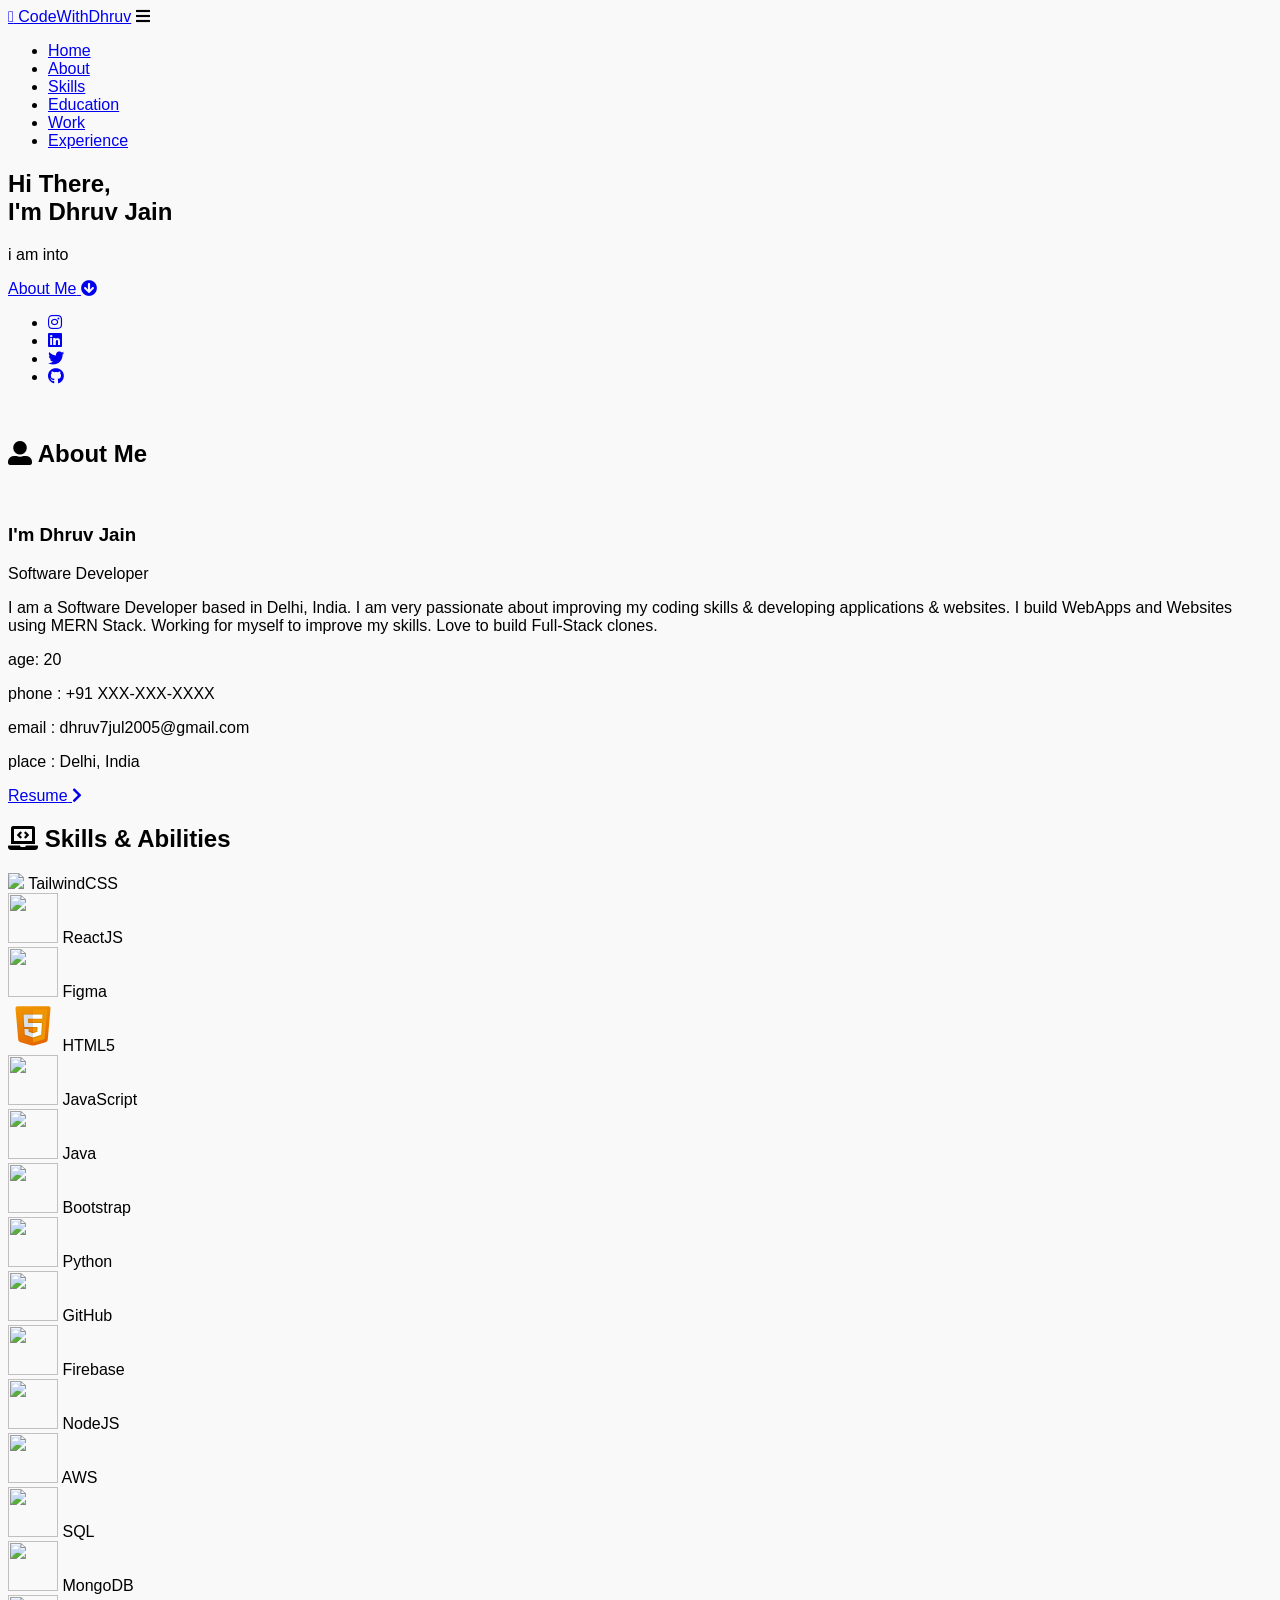
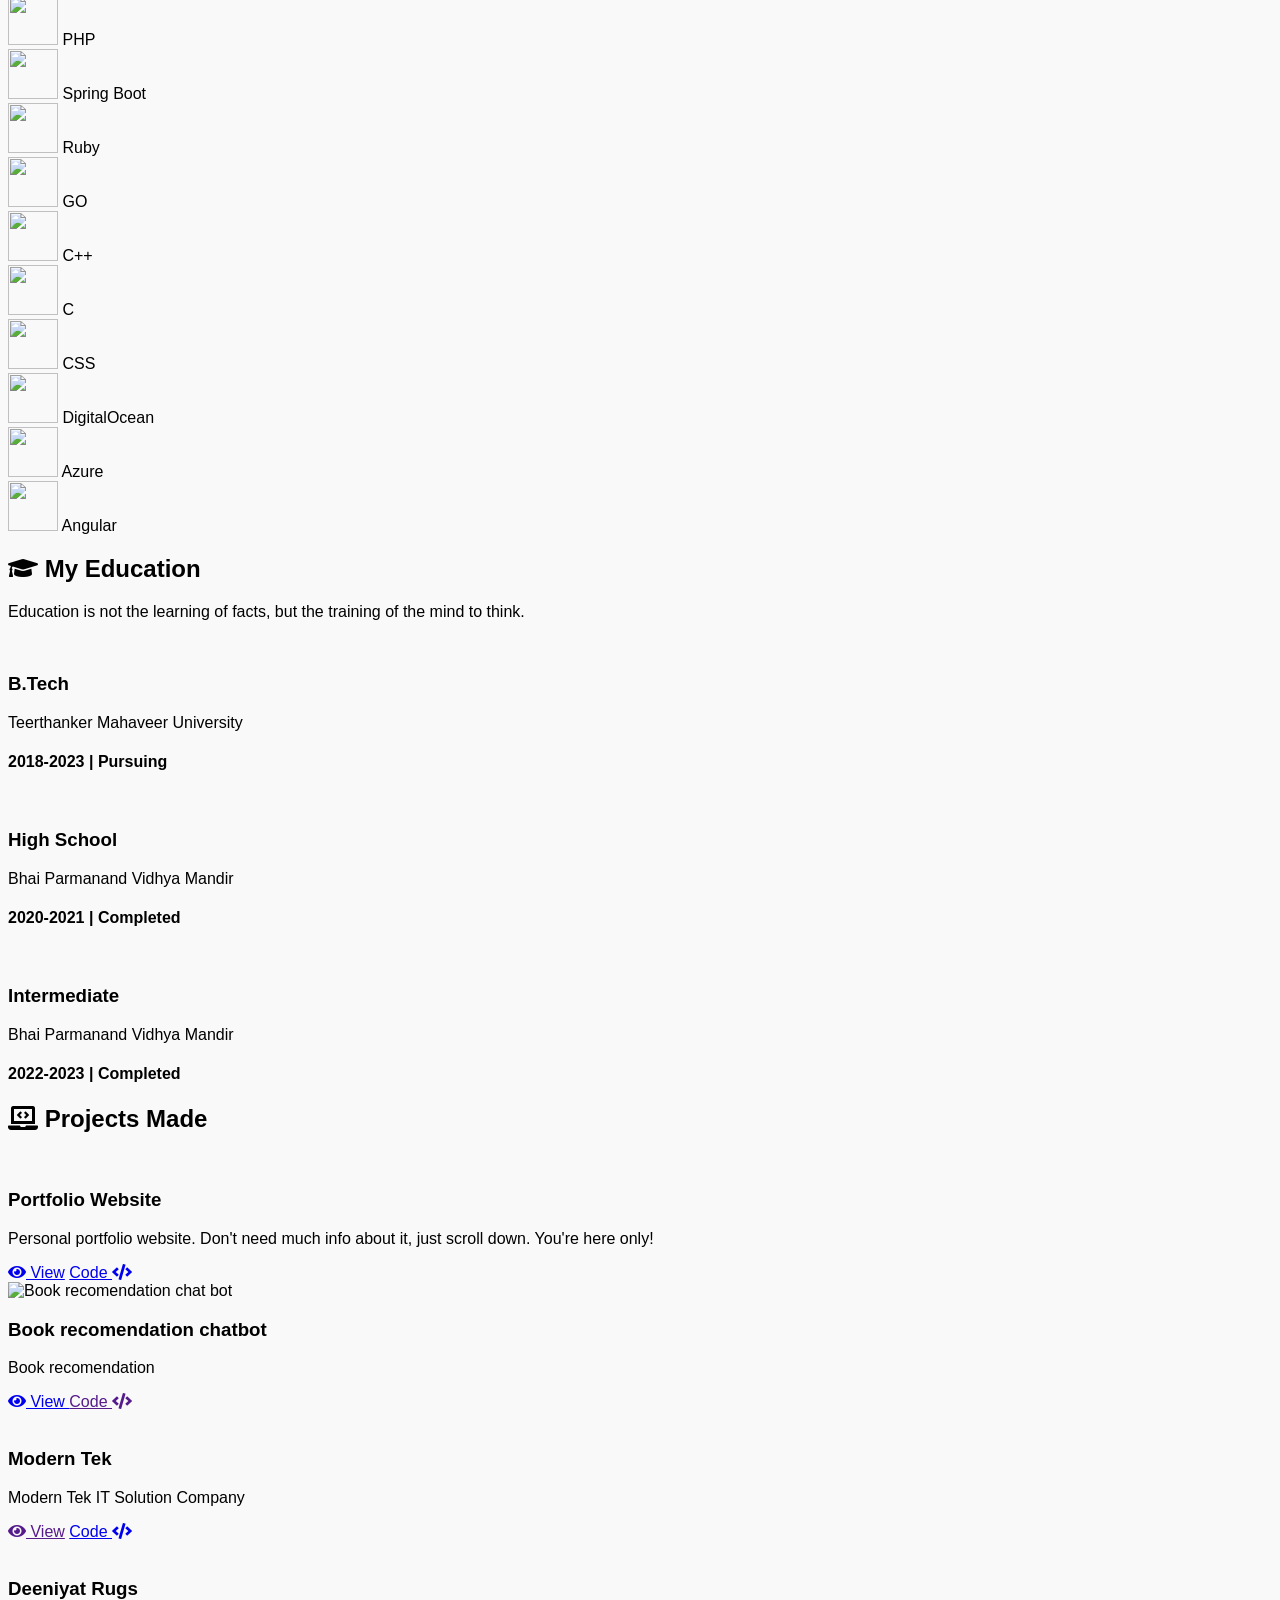
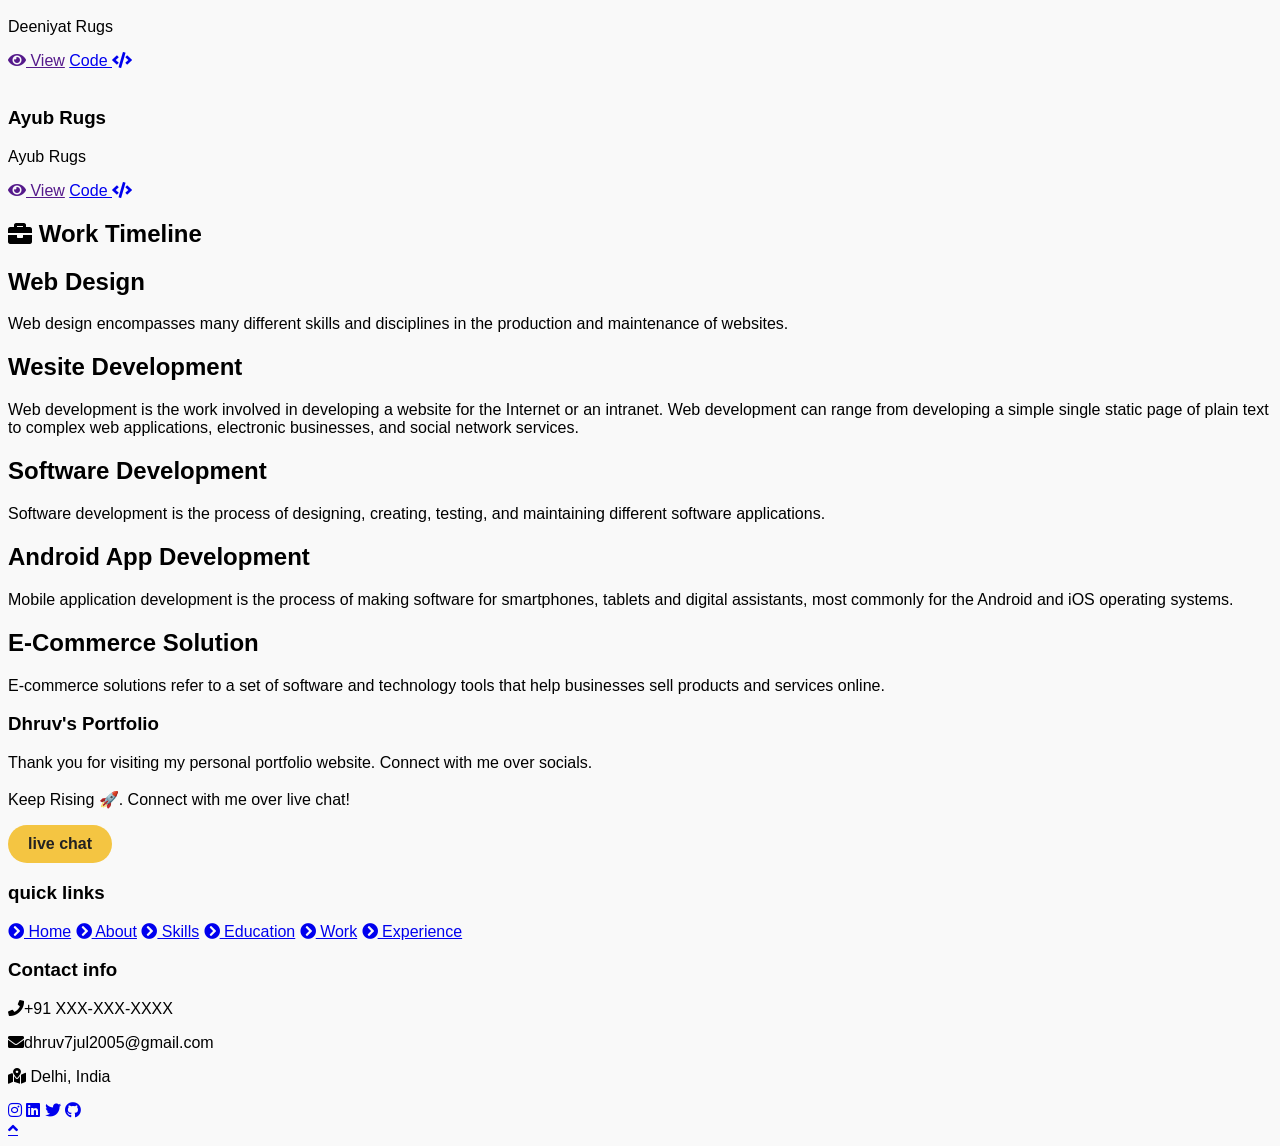
==== index.html @ b10a8827 "Add files via upload" ====
<!DOCTYPE html>
<html lang="en">
<head>
    <meta charset="UTF-8">
    <meta http-equiv="X-UA-Compatible" content="IE=edge">
    <meta name="viewport" content="width=device-width, initial-scale=1.0">
    <meta name="keywords" content="Pragati sable, portfolio, Pragati, full stack dev, personal portfolio lifecodes, portfolio design, portfolio website, personal portfolio" />
    <meta name="description" content="Welcome to Pragati's Portfolio. Full-Stack Web Developer and Android App Developer" />
    <!-- Custom CSS -->
    <link rel="stylesheet" href="./assets/css/style.css">
    <!-- Font Awesome -->
    <link rel="stylesheet" href="https://cdnjs.cloudflare.com/ajax/libs/font-awesome/5.15.3/css/all.min.css" integrity="sha512-iBBXm8fW90+nuLcSKlbmrPcLa0OT92xO1BIsZ+ywDWZCvqsWgccV3gFoRBv0z+8dLJgyAHIhR35VZc2oM/gI1w==" crossorigin="anonymous" referrerpolicy="no-referrer" />
    <script src="https://kit.fontawesome.com/95a2002ecf.js" crossorigin="anonymous"></script>
    <!-- Favicon -->
    <link id='favicon' rel="shortcut icon" href="./assets/images/favicon.jpg" type="image/x-png">
    <title>Portfolio | CodeWithDhruv</title>
</head>
<body>
<header>
        <a href="/" class="logo"><i class="fa-solid fa-code"></i> CodeWithDhruv</a>

        <div id="menu" class="fas fa-bars"></div>
        <nav class="navbar">
            <ul>
            <li><a class="active" href="#home">Home</a></li>
            <li><a href="#about">About</a></li>
            <li><a href="#skills">Skills</a></li>
            <li><a href="#education">Education</a></li>
            <li><a href="#work">Work</a></li>
            <li><a href="#experience">Experience</a></li>
            </ul>
        </nav>
</header>
<!-- navbar ends -->


<!-- hero section starts -->
<section class="home" id="home">
    <div id="particles-js"></div>

    <div class="content">
    <h2>Hi There,<br/> I'm Dhruv Jain <span></span></h2>
    <p>i am into <span class="typing-text"></span></p>
    <a href="#about" class="btn"><span>About Me</span>
      <i class="fas fa-arrow-circle-down"></i>
    </a>
    <div class="socials">
        <ul class="social-icons">
          <li><a class="instagram" aria-label="Instagram" href="https://www.instagram.com/dhruv07_05/"><i class="fab fa-instagram" target="_blank"></i></a></li>
          <li><a class="linkedin" aria-label="LinkedIn" href="https://www.linkedin.com/in/dhruv-jain-2a76392b9/" target="_blank"><i class="fab fa-linkedin"></i></a></li> 
          <li><a class="twitter" aria-label="twitter" href="https://x.com/dhruvjain1807" target="_blank"><i class="fab fa-twitter"></i></a></li> 
          <li><a class="github" aria-label="GitHub" href="https://github.com/dhruvjain0705" target="_blank"><i class="fab fa-github"></i></a></li>
        </ul>
      </div>
    </div>
<div class="image">
    <img draggable="false" class="tilt" src="assets/css/images/personal.jpg" alt="" height="">
</div>
</section>
<!-- hero section ends -->


<!-- about section starts -->
<section class="about" id="about">
    <h2 class="heading"><i class="fas fa-user-alt"></i> About <span>Me</span></h2>
    
    <div class="row">

    <div class="image">
        <img draggable="false" class="tilt" src="assets/css/images/profile1.png" alt="">
    </div>
    <div class="content">
        <h3>I'm Dhruv Jain</h3>
        <span class="tag">Software Developer</span>
        
        <p>I am a Software Developer based in Delhi, India. 
          I am very passionate about improving my coding skills & developing applications & websites.
          I build WebApps and Websites using MERN Stack.
          Working for myself to improve my skills.
          Love to build Full-Stack clones. </p>
        
        <div class="box-container">
            <div class="box">
              <p><span> age: </span> 20</p>
              <p><span> phone : </span> +91 XXX-XXX-XXXX</p>
            </div>
            <div class="box">
              <p><span> email : </span> dhruv7jul2005@gmail.com</p>
              <p><span> place : </span> Delhi, India</p>
            </div>
        </div>
        
        <div class="resumebtn">
            <a href="#" target="_blank" class="btn"><span>Resume</span>
                <i class="fas fa-chevron-right"></i>
            </a>
        </div>

    </div>
    </div>
</section>
<!-- about section ends -->

<!-- skills section starts -->
<section class="skills" id="skills">

    <h2 class="heading"><i class="fas fa-laptop-code"></i> Skills & <span>Abilities</span></h2>

    <div class="container">
          <div class="row" id="skillsContainer">

            <div class="bar">
              <div class="info">
                <img src="/assets/css/images/skills/TailwindCSS.png"/>
                <span>TailwindCSS</span>
              </div>
            </div>
            <div class="bar">
              <div class="info">
                <img src="/assets/css/images/skills/icons8-react-100.png" height="50" width="50">
                <span>ReactJS</span>
              </div>
            </div>
            <div class="bar">
              <div class="info">
                <img src="/assets/css/images/skills/figma.png" height="50" width="50">
                <span>Figma</span>
              </div>
            </div>
            <div class="bar">
              <div class="info">
                <svg xmlns="http://www.w3.org/2000/svg" x="0px" y="0px"height="50" width="50" viewBox="0 0 48 48">
                  <linearGradient id="SNASnMitCxQrIYk4GDibta_v8RpPQUwv0N8_gr1" x1="18.208" x2="34.159" y1="2.413" y2="46.236" gradientUnits="userSpaceOnUse"><stop offset="0" stop-color="#f09701"></stop><stop offset="1" stop-color="#e36001"></stop></linearGradient><path fill="url(#SNASnMitCxQrIYk4GDibta_v8RpPQUwv0N8_gr1)" d="M7.192,7.176l2.627,29.77c0.109,1.237,0.97,2.28,2.164,2.621l10.643,3.041	c0.898,0.257,1.849,0.257,2.747,0l10.643-3.041c1.194-0.341,2.055-1.383,2.164-2.621l2.627-29.77C40.911,6.006,39.99,5,38.816,5	H9.184C8.01,5,7.089,6.006,7.192,7.176z"></path><path fill="#f09601" d="M24,8v31.9l9.876-2.822c0.797-0.228,1.371-0.924,1.443-1.749l2.286-26.242	C37.656,8.502,37.196,8,36.609,8H24z"></path><path fill="#fff" d="M24,25v-4h8.6l-0.7,11.5L24,35.1v-4.2l4.1-1.4l0.3-4.5L24,25z M32.9,17l0.3-4H24v4H32.9z"></path><path fill="#d6e0e9" d="M24,30.9v4.2l-7.9-2.6L15.7,27h4l0.2,2.5L24,30.9z M19.1,17H24v-4h-9.1l0.7,12H24v-4h-4.6L19.1,17z"></path><path d="M33.2,13l-0.3,4H24h-4.9l0.3,4H24h8.6l-0.7,11.5L24,35.1l-7.9-2.6L15.7,27h4l0.2,2.5l4.1,1.4l4.1-1.4l0.3-4.5H24h-8.4 l-0.7-12H24H33.2 M34.278,12H33.2H24h-9.1h-1.06l0.062,1.058l0.7,12L14.657,26h-0.032l0.078,1.073l0.4,5.5l0.049,0.668 l0.636,0.209l7.9,2.6L24,36.153l0.313-0.103l7.9-2.6l0.644-0.212l0.041-0.677l0.7-11.5L33.663,20H32.6H24h-3.672l-0.15-2H24h8.9 h0.928l0.069-0.925l0.3-4L34.278,12L34.278,12z M20.623,26H24h3.331l-0.185,2.769L24,29.843l-3.156-1.077l-0.148-1.846L20.623,26 L20.623,26z" opacity=".05"></path><path d="M33.2,13l-0.3,4H24h-4.9l0.3,4H24h8.6l-0.7,11.5L24,35.1l-7.9-2.6L15.7,27h4l0.2,2.5l4.1,1.4l4.1-1.4l0.3-4.5H24h-8.4 l-0.7-12H24H33.2 M33.739,12.5H33.2H24h-9.1h-0.53l0.031,0.529l0.7,12l0.027,0.471H15.6H24h3.866l-0.242,3.634L24,30.372 l-3.628-1.239l-0.174-2.173l-0.037-0.46H19.7h-4h-0.538l0.039,0.536l0.4,5.5l0.024,0.334l0.318,0.105l7.9,2.6L24,35.626 l0.156-0.051l7.9-2.6l0.322-0.106l0.021-0.339l0.7-11.5l0.032-0.53H32.6H24h-4.136l-0.225-3H24h8.9h0.464l0.035-0.463l0.3-4 L33.739,12.5L33.739,12.5z" opacity=".07"></path>
                  </svg>
                <span>HTML5</span>
              </div>
            </div>
            <div class="bar">
              <div class="info">
                <img src="/assets/css/images/skills/javascript.png" height="50" width="50">
                <span>JavaScript</span>
              </div>
            </div>
            <div class="bar">
              <div class="info">
                <img src="assets/css/images/skills/java.png" height="50" width="50">
                <span>Java</span>
              </div>
            </div>
            <div class="bar">
              <div class="info">
                <img src="/assets/css/images/skills/bootstrap.png" height="50" width="50">
                <span>Bootstrap</span>
              </div>
            </div>
            <div class="bar">
              <div class="info">
                <img src="/assets/css/images/skills/python.png" height="50" width="50">
                <span>Python</span>
              </div>
            </div>
            <div class="bar">
              <div class="info">
                <img src="/assets/css/images/skills/github.png" height="50" width="50">
                <span>GitHub</span>
              </div>
            </div>
            <div class="bar">
              <div class="info">
                <img src="/assets/css/images/skills/firebase.png" height="50" width="50">
                <span>Firebase</span>
              </div>
            </div>
            <div class="bar">
              <div class="info">
                <img src="/assets/css/images/skills/nodejs.png" height="50" width="50">
                <span>NodeJS</span>
              </div>
            </div>
            <div class="bar">
              <div class="info">
                <img src="/assets/css/images/skills/aws.png" height="50" width="50">
                <span>AWS</span>
              </div>
            </div>
            <div class="bar">
              <div class="info">
                <img src="/assets/css/images/skills/sql.png" height="50" width="50">
                <span>SQL</span>
              </div>
            </div>
            <div class="bar">
              <div class="info">
                <img src="/assets/css/images/skills/mongodb.png" height="50" width="50">
                <span>MongoDB</span>
              </div>
            </div>
            <div class="bar">
              <div class="info">
                <img src="/assets/css/images/skills/php.png" height="50" width="50">
                <span>PHP</span>
              </div>
            </div>
            <div class="bar">
              <div class="info">
                <img src="/assets/css/images/skills/spring-boot.png" height="50" width="50">
                <span>Spring Boot</span>
              </div>
            </div>
            <div class="bar">
              <div class="info">
                <img src="/assets/css/images/skills/ruby.png" height="50" width="50">
                <span>Ruby</span>
              </div>
            </div>
            <div class="bar">
              <div class="info">
                <img src="/assets/css/images/skills/go.png" height="50" width="50">
                <span>GO</span>
              </div>
            </div>
            <div class="bar">
              <div class="info">
                <img src="/assets/css/images/skills/C++.png" height="50" width="50">
                <span>C++</span>
              </div>
            </div>
            <div class="bar">
              <div class="info">
                <img src="/assets/css/images/skills/C.png" height="50" width="50">
                <span>C</span>
              </div>
            </div>
            <div class="bar">
              <div class="info">
                <img src="/assets/css/images/skills/css.png" height="50" width="50">
                <span>CSS</span>
              </div>
            </div>
            <div class="bar">
              <div class="info">
                <img src="/assets/css/images/skills/digitalocean.png" height="50" width="50">
                <span>DigitalOcean</span>
              </div>
            </div>
            <div class="bar">
              <div class="info">
                <img src="/assets/css/images/skills/azure.png" height="50" width="50">
                <span>Azure</span>
              </div>
            </div>
            <div class="bar">
              <div class="info">
                <img src="/assets/css/images/skills/angular.png" height="50" width="50">
                <span>Angular</span>
              </div>
            </div>

      </div>
</div>
</section>
<!-- skills section ends -->


<!-- education section starts -->
<section class="education" id="education">

  <h1 class="heading"><i class="fas fa-graduation-cap"></i> My <span>Education</span></h1>

    <p class="qoute">Education is not the learning of facts, but the training of the mind to think.</p>

    <div class="box-container">

    <div class="box">
        <div class="image">
        <img draggable="false" src="/assets/css/images/educat/knpg.jpg" alt="">
        </div>
        <div class="content">
        <h3>B.Tech</B></h3>
        <p>Teerthanker Mahaveer University </p>
        <h4>2018-2023 | Pursuing</h4>
        </div>
    </div>

    <div class="box">
      <div class="image">
      <img draggable="false" src="/assets/css/images/educat/masamad.jpg" alt="">
      </div>
      <div class="content">
      <h3>High School</h3>
      <p>Bhai Parmanand Vidhya Mandir</p>
      <h4>2020-2021 | Completed</h4>
      </div>
    </div>
    <div class="box">
      <div class="image">
      <img draggable="false" src="/assets/css/images/educat/national.jpg" alt="">
      </div>
      <div class="content">
      <h3>Intermediate</h3>
      <p>Bhai Parmanand Vidhya Mandir</p>
      <h4>2022-2023 | Completed</h4>
      </div>
    </div>

</div>
</section>
<!-- education section ends -->


<!-- work project section starts -->
<section class="work" id="work">

  <h2 class="heading"><i class="fas fa-laptop-code"></i> Projects <span>Made</span></h2>

  <div class="box-container">

    <div class="box tilt">
      <img draggable="false" src="/assets/css/images/projects/portfolio.png" alt="" />
      <div class="content">
        <div class="tag">
        <h3>Portfolio Website</h3>
        </div>
        <div class="desc">
          <p>Personal portfolio website. Don't need much info about it, just scroll down. You're here only!</p>
          <div class="btns">
            <a href="#" class="btn" target="_blank"><i class="fas fa-eye"></i> View</a>
            <a href="#" class="btn" target="_blank">Code <i class="fas fa-code"></i></a>
          </div>
        </div>
      </div>
    </div>
    <div class="box tilt">
  <img draggable="false" src="/assets/css/images/projects/book.png" alt="Book recomendation chat bot" />
  <div class="content">
    <div class="tag">
      <h3>Book recomendation chatbot</h3>
    </div>
    <div class="desc">
      <p>Book recomendation</p>
      <div class="btns">
        
        <a href="/bot.html" class="btn" target="_blank">
          <i class="fas fa-eye"></i> View
        </a>
        
        <a href="" class="btn" target="_blank">
          Code <i class="fas fa-code"></i>
        </a>
      </div>
    </div>
  </div>
</div>

    <div class="box tilt">
      <img draggable="false" src="/assets/css/images/projects/moderntek.png" alt="" />
      <div class="content">
        <div class="tag">
        <h3>Modern Tek</h3>
        </div>
        <div class="desc">
          <p>Modern Tek IT Solution Company</p>
          <div class="btns">
            <a href="" class="btn" target="_blank"><i class="fas fa-eye"></i> View</a>
            <a href="#" class="btn" target="_blank">Code <i class="fas fa-code"></i></a>
          </div>
        </div>
      </div>
    </div>
    <div class="box tilt">
      <img draggable="false" src="/assets/css/images/projects/deeniyat.png" alt="" />
      <div class="content">
        <div class="tag">
        <h3>Deeniyat Rugs</h3>
        </div>
        <div class="desc">
          <p>Deeniyat Rugs</p>
          <div class="btns">
            <a href="" class="btn" target="_blank"><i class="fas fa-eye"></i> View</a>
            <a href="#" class="btn" target="_blank">Code <i class="fas fa-code"></i></a>
          </div>
        </div>
      </div>
    </div>
    <div class="box tilt">
      <img draggable="false" src="/assets/css/images/projects/ayub.png" alt="" />
      <div class="content">
        <div class="tag">
        <h3>Ayub Rugs</h3>
        </div>
        <div class="desc">
          <p>Ayub Rugs</p>
          <div class="btns">
            <a href="" class="btn" target="_blank"><i class="fas fa-eye"></i> View</a>
            <a href="#" class="btn" target="_blank">Code <i class="fas fa-code"></i></a>
          </div>
        </div>
      </div>
    </div>

</div>

</section>
<!-- work project section ends -->


<!-- experience section starts -->
<section class="experience" id="experience">

  <h2 class="heading"><i class="fas fa-briefcase"></i> Work Timeline </h2>

  <div class="timeline">

    <div class="container left">
      <div class="content">
        <div class="tag">
          <h2>Web Design</h2>
        </div>
        <div class="desc">
            <p>Web design encompasses many different skills and disciplines in the production and maintenance of websites.</p>
        </div>
      </div>
    </div>
    <div class="container right">
      <div class="content">
        <div class="tag">
          <h2>Wesite Development</h2>
        </div>
        <div class="desc">
            <p>Web development is the work involved in developing a website for the Internet or an intranet. Web development can range from developing a simple single static page of plain text to complex web applications, electronic businesses, and social network services.</p>
        </div>
      </div>
    </div>

    <div class="container left">
      <div class="content">
        <div class="tag">
          <h2>Software Development</h2>
        </div>
        <div class="desc">
            <p>Software development is the process of designing, creating, testing, and maintaining different software applications.</p>
        </div>
      </div>
    </div>

    <div class="container right">
      <div class="content">
        <div class="tag">
          <h2>Android App Development</h2>
        </div>
        <div class="desc">
            <p>Mobile application development is the process of making software for smartphones, tablets and digital assistants, most commonly for the Android and iOS operating systems.</p>
        </div>
      </div>
    </div>

    <div class="container left">
      <div class="content">
        <div class="tag">
          <h2>E-Commerce Solution</h2>
        </div>
        <div class="desc">
            <p>E-commerce solutions refer to a set of software and technology tools that help businesses sell products and services online. </p>
        </div>
      </div>
    </div>

    
</div>

</section>
<!-- experience section ends -->

<!-- footer section starts -->
<section class="footer">

  <div class="box-container">

      <div class="box">
          <h3>Dhruv's Portfolio</h3>
          <p>Thank you for visiting my personal portfolio website. Connect with me over socials. <br/> <br/> Keep Rising 🚀. Connect with me over live chat!</p>
          <!DOCTYPE html>
<html lang="en">
<head>
  <meta charset="UTF-8">
  <meta name="viewport" content="width=device-width, initial-scale=1.0">
  <title>Index Page</title>
  <style>
    body {
      font-family: Arial, sans-serif;
      background: #f9f9f9;
    }

    /* Button Style */
    button {
      background-color: #f4c542;   /* yellow */
      color: #222;                /* dark text */
      font-size: 16px;            /* slightly smaller */
      padding: 10px 20px;         /* smaller padding */
      border: none;
      border-radius: 20px;        /* rounded corners */
      cursor: pointer;
      font-weight: bold;          /* bold text */
      transition: 0.3s;
    }

    button:hover {
      background-color: #e6b800;  /* darker yellow */
    }
  </style>
</head>
<body>
  
  <!-- Example Button -->
  <a href="email.html"><button>live chat</button></a>

</body>
</html>

      </div>


      <div class="box">
          <h3>quick links</h3>
          <a href="#home"><i class="fas fa-chevron-circle-right"></i> Home</a>
          <a href="#about"><i class="fas fa-chevron-circle-right"></i> About</a>
          <a href="#skills"><i class="fas fa-chevron-circle-right"></i> Skills</a>
          <a href="#education"><i class="fas fa-chevron-circle-right"></i> Education</a>
          <a href="#work"><i class="fas fa-chevron-circle-right"></i> Work</a>
          <a href="#experience"><i class="fas fa-chevron-circle-right"></i> Experience</a>
      </div>

      <div class="box">
          <h3>Contact info</h3>
          <p> <i class="fas fa-phone"></i>+91 XXX-XXX-XXXX</p>
          <p> <i class="fas fa-envelope"></i>dhruv7jul2005@gmail.com</p>
          <p> <i class="fas fa-map-marked-alt"></i> Delhi, India</p>
          <div class="share">
            
            <a class="instagram" aria-label="Instagram" href="https://www.instagram.com/dhruv07_05/"><i class="fab fa-instagram" target="_blank"></i></a>
            <a class="linkedin" aria-label="LinkedIn" href="https://www.linkedin.com/in/dhruv-jain-2a76392b9/" target="_blank"><i class="fab fa-linkedin"></i></a> 
            <a class="twitter" aria-label="twitter" href="https://x.com/dhruvjain1807" target="_blank"><i class="fab fa-twitter"></i></a>
            <a class="github" aria-label="GitHub" href="https://github.com/dhruvjain0705" target="_blank"><i class="fab fa-github"></i></a>
            
          </div>
      </div>
  </div>

  

</section>
<!-- footer section ends -->


<!-- scroll top btn -->
<a href="#home" aria-label="ScrollTop" class="fas fa-angle-up" id="scroll-top"></a>
<!-- scroll back to top -->


<!-- ==== ALL MAJOR JAVASCRIPT CDNS STARTS ==== -->
<!-- jquery cdn -->
<script src="https://cdnjs.cloudflare.com/ajax/libs/jquery/3.6.0/jquery.min.js" integrity="sha512-894YE6QWD5I59HgZOGReFYm4dnWc1Qt5NtvYSaNcOP+u1T9qYdvdihz0PPSiiqn/+/3e7Jo4EaG7TubfWGUrMQ==" crossorigin="anonymous" referrerpolicy="no-referrer"></script>

<!-- typed.js cdn -->
<script src="https://cdnjs.cloudflare.com/ajax/libs/typed.js/2.0.5/typed.min.js" integrity="sha512-1KbKusm/hAtkX5FScVR5G36wodIMnVd/aP04af06iyQTkD17szAMGNmxfNH+tEuFp3Og/P5G32L1qEC47CZbUQ==" crossorigin="anonymous" referrerpolicy="no-referrer"></script>

<!-- particle.js links -->
<script src="./assets/js/particles.min.js"></script>
<script src="./assets/js/app.js"></script>

<!-- vanilla tilt.js links -->
<script src="https://cdnjs.cloudflare.com/ajax/libs/vanilla-tilt/1.7.0/vanilla-tilt.min.js" integrity="sha512-SttpKhJqONuBVxbRcuH0wezjuX+BoFoli0yPsnrAADcHsQMW8rkR84ItFHGIkPvhnlRnE2FaifDOUw+EltbuHg==" crossorigin="anonymous" referrerpolicy="no-referrer"></script>

<!-- scroll reveal anim -->
<script src="https://unpkg.com/scrollreveal"></script>

<script
      type="text/javascript"
      src="https://cdn.jsdelivr.net/npm/emailjs-com@3/dist/email.min.js"
    ></script>

<!-- ==== ALL MAJOR JAVASCRIPT CDNS ENDS ==== -->

<script src="./assets/js/script.js"></script>

</body>
</html>
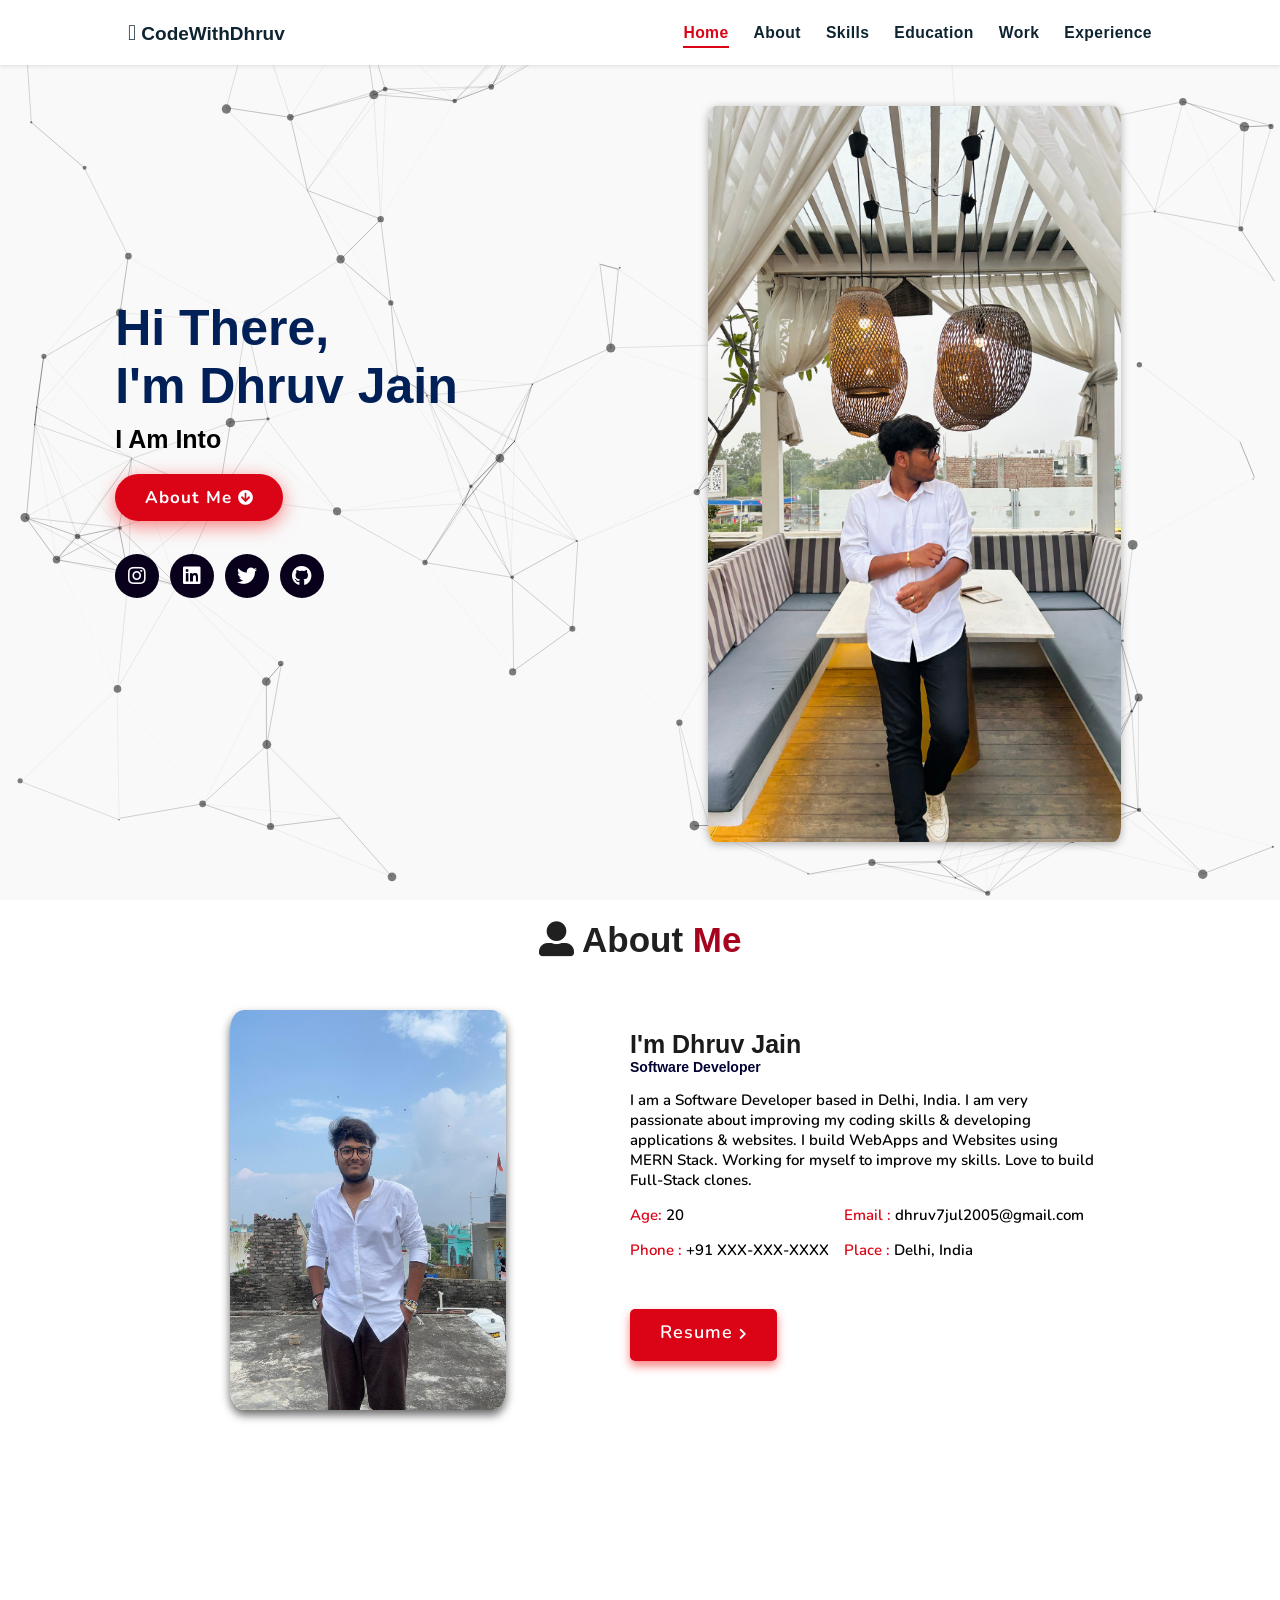
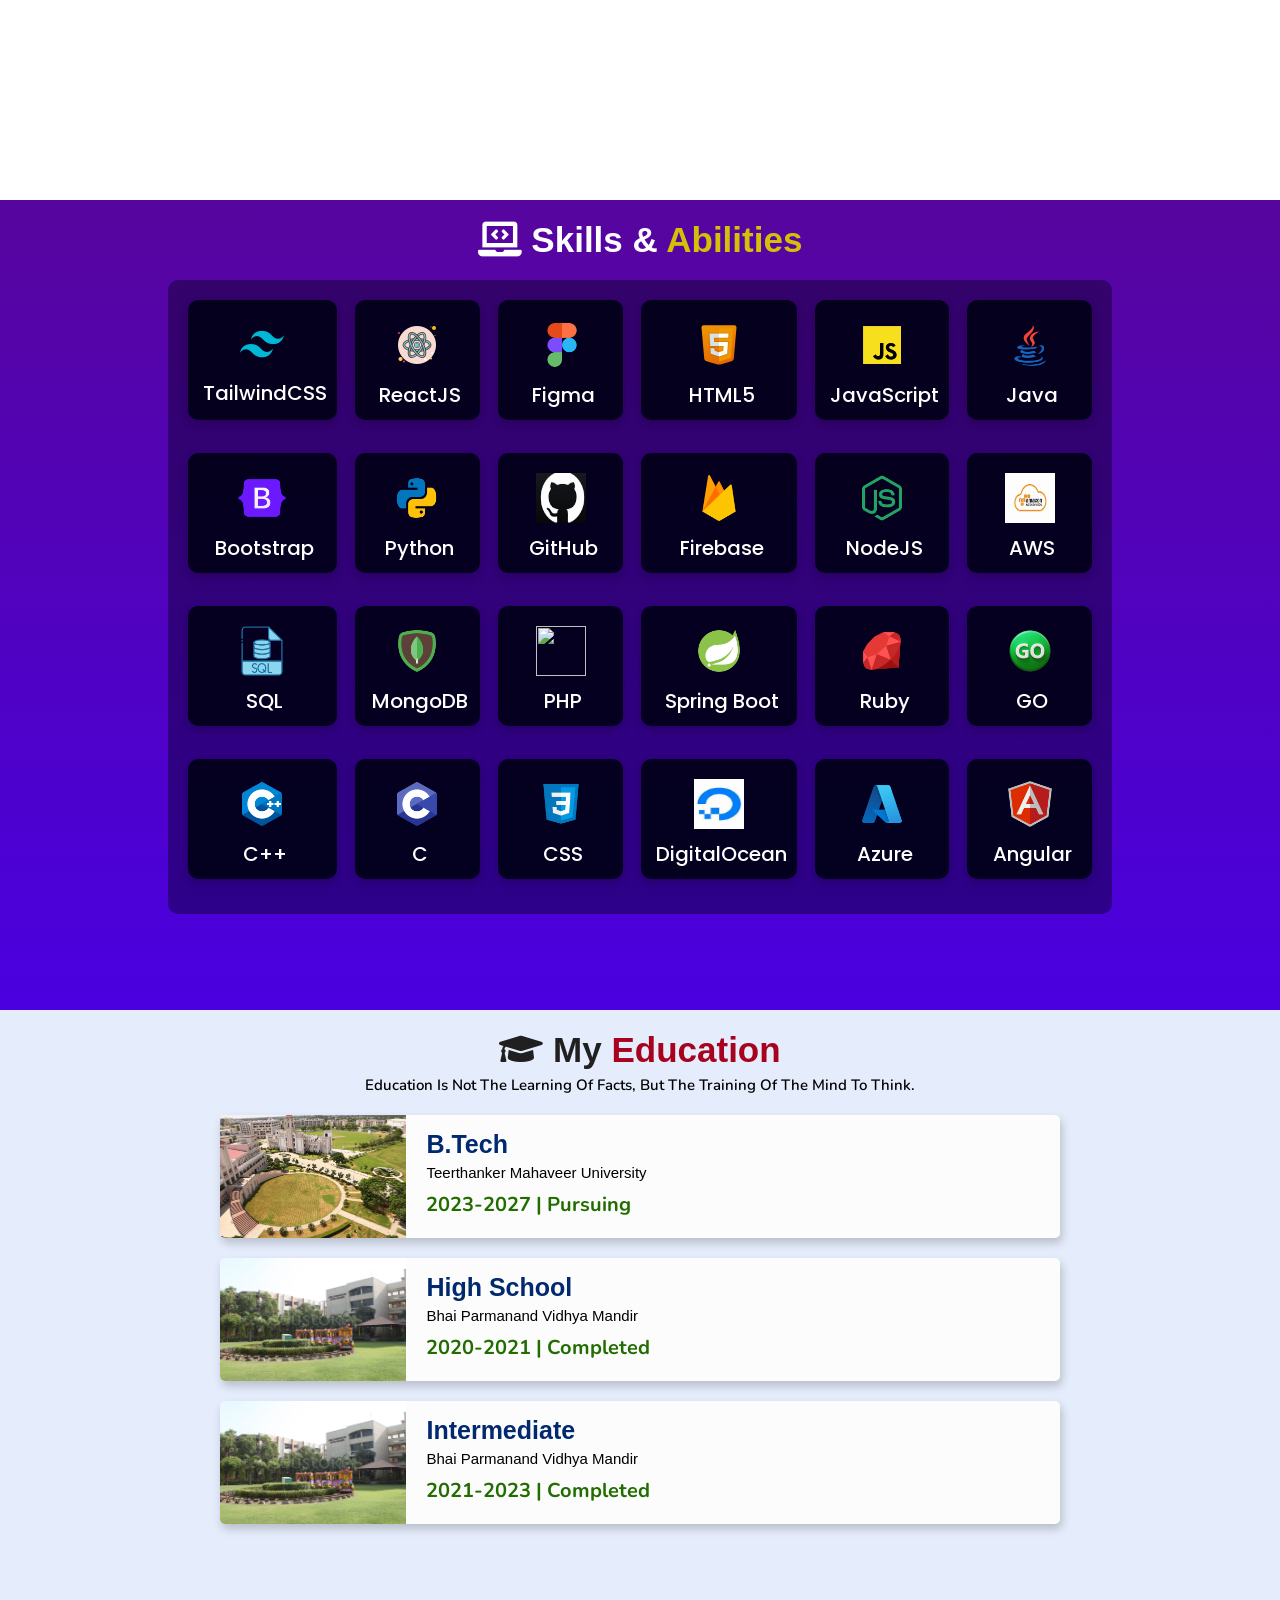
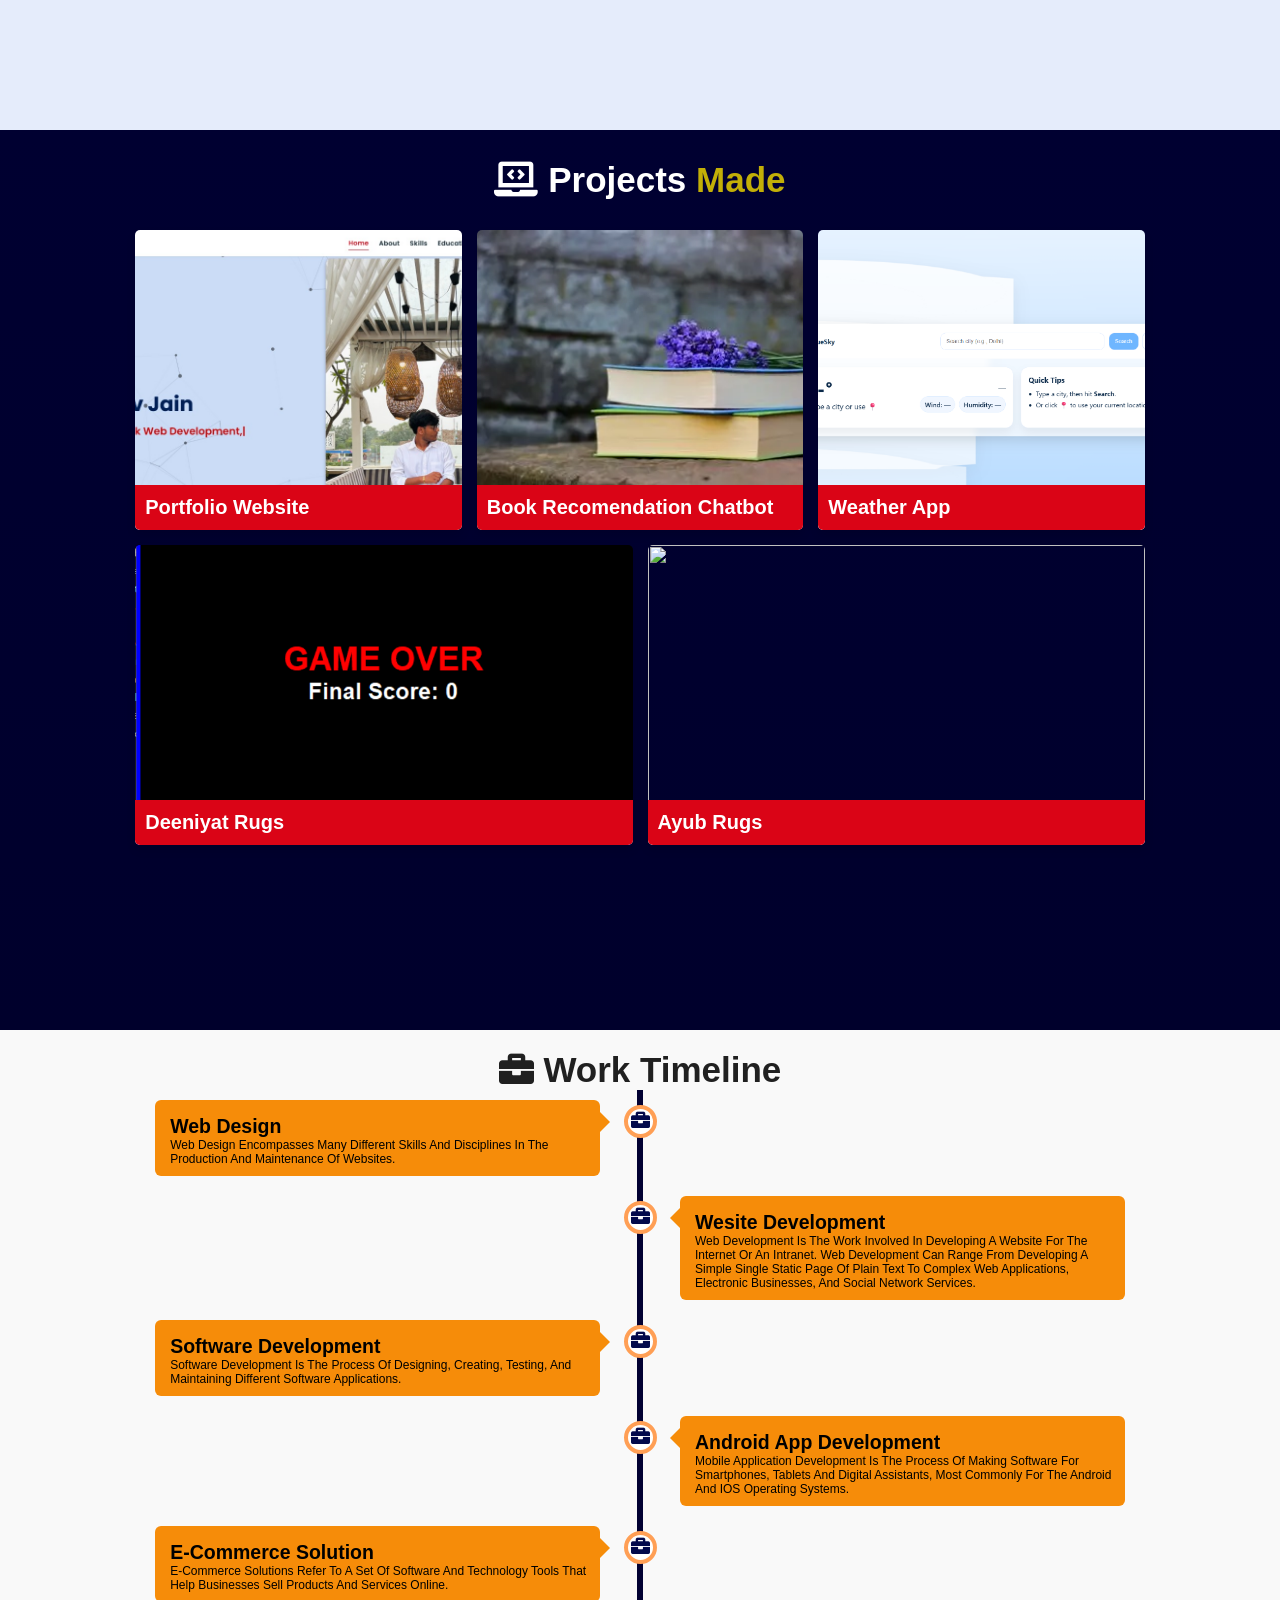
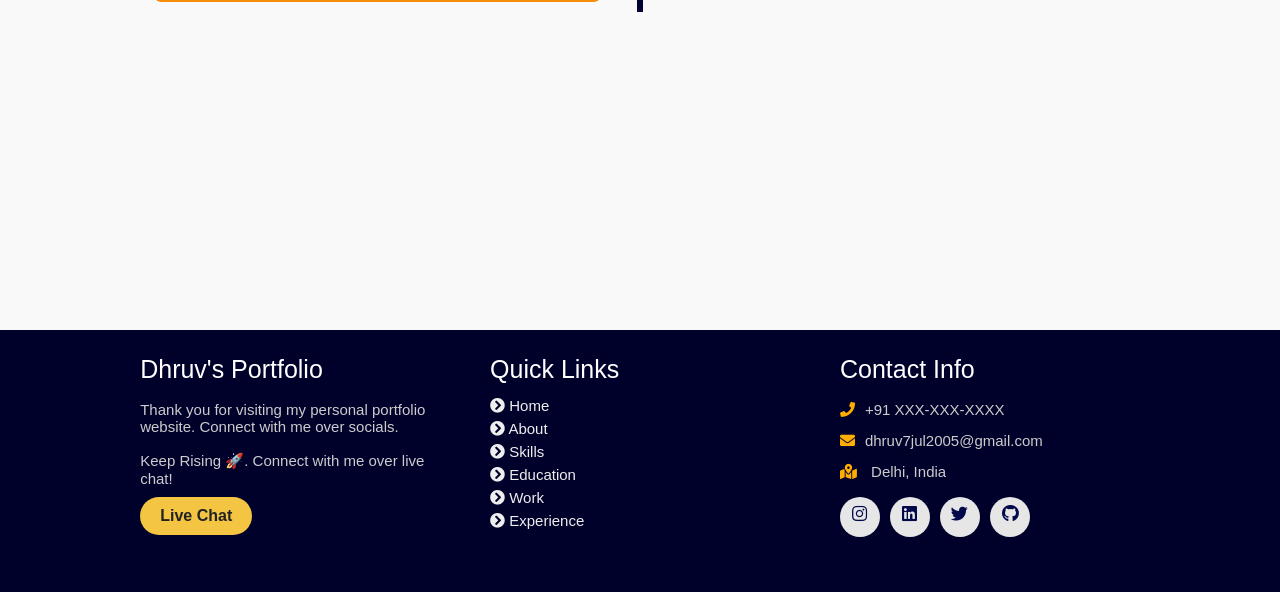
==== commit 23f04d8b: "welcome" ====
--- a/index.html
+++ b/index.html
@@ -91,7 +91,7 @@
         </div>
         
         <div class="resumebtn">
-            <a href="#" target="_blank" class="btn"><span>Resume</span>
+            <a href="resume/resume.html" target="_blank" class="btn"><span>Resume</span>
                 <i class="fas fa-chevron-right"></i>
             </a>
         </div>
@@ -273,18 +273,18 @@
 
     <div class="box">
         <div class="image">
-        <img draggable="false" src="/assets/css/images/educat/knpg.jpg" alt="">
+        <img draggable="false" src="/assets/css/images/educat/tmu.png" alt="">
         </div>
         <div class="content">
         <h3>B.Tech</B></h3>
         <p>Teerthanker Mahaveer University </p>
-        <h4>2018-2023 | Pursuing</h4>
+        <h4>2023-2027 | Pursuing</h4>
         </div>
     </div>
 
     <div class="box">
       <div class="image">
-      <img draggable="false" src="/assets/css/images/educat/masamad.jpg" alt="">
+      <img draggable="false" src="/assets/css/images/educat/bvm.png" alt="">
       </div>
       <div class="content">
       <h3>High School</h3>
@@ -294,12 +294,12 @@
     </div>
     <div class="box">
       <div class="image">
-      <img draggable="false" src="/assets/css/images/educat/national.jpg" alt="">
+      <img draggable="false" src="/assets/css/images/educat/bvm.png" alt="">
       </div>
       <div class="content">
       <h3>Intermediate</h3>
       <p>Bhai Parmanand Vidhya Mandir</p>
-      <h4>2022-2023 | Completed</h4>
+      <h4>2021-2023 | Completed</h4>
       </div>
     </div>
 
@@ -324,8 +324,8 @@
         <div class="desc">
           <p>Personal portfolio website. Don't need much info about it, just scroll down. You're here only!</p>
           <div class="btns">
-            <a href="#" class="btn" target="_blank"><i class="fas fa-eye"></i> View</a>
-            <a href="#" class="btn" target="_blank">Code <i class="fas fa-code"></i></a>
+            <a href="index.html" class="btn" target="_blank"><i class="fas fa-eye"></i> View</a>
+            <a href="https://github.com/dhruvjain0705/my-portfolio" class="btn" target="_blank">Code <i class="fas fa-code"></i></a>
           </div>
         </div>
       </div>
@@ -344,8 +344,8 @@
           <i class="fas fa-eye"></i> View
         </a>
         
-        <a href="" class="btn" target="_blank">
-          Code <i class="fas fa-code"></i>
+        <a href="https://github.com/dhruvjain0705/book-recommendation-chatbot-" class="btn" target="_blank">Code <i class="fas fa-code"></i></a>
+          
         </a>
       </div>
     </div>
@@ -353,22 +353,22 @@
 </div>
 
     <div class="box tilt">
-      <img draggable="false" src="/assets/css/images/projects/moderntek.png" alt="" />
-      <div class="content">
-        <div class="tag">
-        <h3>Modern Tek</h3>
-        </div>
-        <div class="desc">
-          <p>Modern Tek IT Solution Company</p>
+      <img draggable="false" src="/assets/css/images/projects/weather2.png" alt="" />
+      <div class="content">
+        <div class="tag">
+        <h3>weather app</h3>
+        </div>
+        <div class="desc">
+          <p>Weather app</p>
           <div class="btns">
-            <a href="" class="btn" target="_blank"><i class="fas fa-eye"></i> View</a>
-            <a href="#" class="btn" target="_blank">Code <i class="fas fa-code"></i></a>
+            <a href="weather/w.html" class="btn" target="_blank"><i class="fas fa-eye"></i> View</a>
+            <a href="https://github.com/dhruvjain0705/weather-app" class="btn" target="_blank">Code <i class="fas fa-code"></i></a>
           </div>
         </div>
       </div>
     </div>
     <div class="box tilt">
-      <img draggable="false" src="/assets/css/images/projects/deeniyat.png" alt="" />
+      <img draggable="false" src="/assets/css/images/projects/snake.png" alt="" />
       <div class="content">
         <div class="tag">
         <h3>Deeniyat Rugs</h3>
@@ -376,8 +376,8 @@
         <div class="desc">
           <p>Deeniyat Rugs</p>
           <div class="btns">
-            <a href="" class="btn" target="_blank"><i class="fas fa-eye"></i> View</a>
-            <a href="#" class="btn" target="_blank">Code <i class="fas fa-code"></i></a>
+            <a href="games/sanke.py" class="btn" target="_blank"><i class="fas fa-eye"></i> View</a>
+            <a href="https://github.com/dhruvjain0705/snake-and-apple-game" class="btn" target="_blank">Code <i class="fas fa-code"></i></a>
           </div>
         </div>
       </div>
--- a/assets/css/style.css
+++ b/assets/css/style.css
@@ -0,0 +1,1230 @@
+@import url("https://fonts.googleapis.com/css2?family=Poppins:wght@400;600;700&display=swap");
+@import url("https://fonts.googleapis.com/css2?family=Nunito:ital,wght@0,300;0,400;0,600;0,700;1,300;1,400&display=swap");
+
+* {
+  margin: 0;
+  padding: 0;
+  box-sizing: border-box;
+  text-decoration: none;
+  outline: none;
+  border: none;
+  text-transform: capitalize;
+  transition: all 0.2s linear;
+}
+html {
+  font-size: 62.5%;
+  overflow-x: hidden;
+  scroll-behavior: smooth;
+}
+body {
+  background: #cbdcf7;
+  font-family: "Poppins", sans-serif;
+}
+
+*::selection {
+  background: #da2b2b;
+  color: #fff;
+}
+
+html {
+  font-size: 62.5%;
+  overflow-x: hidden;
+}
+html::-webkit-scrollbar {
+  width: 0.8rem;
+}
+html::-webkit-scrollbar-track {
+  background: rgb(235, 202, 245);
+}
+html::-webkit-scrollbar-thumb {
+  background: #420177;
+}
+
+/* pre loader start */
+.loader-container {
+  position: fixed;
+  top: 0;
+  left: 0;
+  z-index: 10000;
+  background: #e6eff1;
+  display: flex;
+  align-items: center;
+  justify-content: center;
+  height: 100%;
+  width: 100%;
+}
+.loader-container.fade-out {
+  top: -120%;
+}
+/* pre loader end */
+
+/* navbar starts */
+header {
+  position: fixed;
+  top: 0;
+  left: 0;
+  right: 0;
+  z-index: 1000;
+  display: flex;
+  align-items: center;
+  justify-content: space-between;
+  padding: 1.7rem 10%;
+  height: 6.5rem;
+  background-color: #fff;
+  box-shadow: 0 1px 4px rgba(146, 161, 176, 0.3);
+}
+section {
+  min-height: 100vh;
+  padding: 2rem 9%;
+}
+.heading {
+  font-size: 3.5rem;
+  color: rgb(32, 32, 32);
+  font-weight: 800;
+  text-align: center;
+}
+.heading span {
+  color: rgb(167, 3, 30);
+}
+header .logo {
+  font-size: 1.9rem;
+  font-weight: 800;
+  text-decoration: none;
+  color: #0e2431;
+}
+header .logo i {
+  font-size: 2.2rem;
+}
+header .logo:hover {
+  color: #da0416;
+}
+header .navbar ul {
+  list-style: none;
+  display: flex;
+  justify-content: center;
+  align-items: center;
+}
+header .navbar li {
+  margin-left: 2.5rem;
+}
+header .navbar ul li a {
+  font-size: 1.57rem;
+  color: #0e2431;
+  font-weight: 600;
+  text-decoration: none;
+  letter-spacing: 0.04rem;
+  transition: 0.2s;
+}
+header .navbar ul li a.active,
+header .navbar ul li a:hover {
+  color: #da0416;
+  border-bottom: 0.2rem solid #da0416;
+  padding: 0.5rem 0;
+}
+/* navbar ends */
+
+/* hamburger icon starts*/
+#menu {
+  font-size: 3rem;
+  cursor: pointer;
+  color: rgb(24, 2, 63);
+  display: none;
+}
+@media (max-width: 768px) {
+  #menu {
+    display: block;
+  }
+  header .navbar {
+    position: fixed;
+    top: 6.5rem;
+    right: -120%;
+    width: 75%;
+    height: 100%;
+    text-align: left;
+    align-items: flex-start;
+    background-color: #0e0f31;
+  }
+  header .navbar ul {
+    flex-flow: column;
+    padding: 1rem;
+  }
+  header .navbar ul li {
+    text-align: center;
+    width: 100%;
+    margin: 1rem 0;
+    border-radius: 0.5rem;
+    width: 26rem;
+  }
+  header .navbar ul li a {
+    display: block;
+    padding: 1rem;
+    text-align: left;
+    color: #fff;
+    font-size: 2rem;
+  }
+  header .navbar ul li a.active,
+  header .navbar ul li a:hover {
+    padding: 1rem;
+    color: #fff;
+    border-radius: 0.5rem;
+    border-bottom: 0.5rem solid #da0416;
+  }
+  .fa-times {
+    transform: rotate(180deg);
+  }
+  header .navbar.nav-toggle {
+    right: 0;
+  }
+}
+/* hamburger icon ends */
+
+/* hero section starts*/
+.home {
+  position: relative;
+  display: flex;
+  flex-wrap: wrap;
+  gap: 1.5rem;
+  min-height: 100vh;
+  align-items: center;
+}
+.home #particles-js {
+  position: absolute;
+  width: 100%;
+  height: 100%;
+  top:0;
+  left: 0;
+}
+.home::before {
+  content: "";
+  position: absolute;
+  top: 0;
+  left: 0;
+  height: 100%;
+  width: 100%;
+}
+.home .content {
+  flex: 1 1 40rem;
+  padding-top: 1rem;
+  z-index: 1;
+}
+.home .image {
+  flex: 1 1 40rem;
+  z-index: 1;
+}
+.home .image img {
+  width: 80%;
+  height: 60%;
+  margin-top: 5rem;
+  margin-left: 6rem;
+  border-radius: 2%;
+  box-shadow: 0 2px 8px rgba(0, 0, 0, 0.3);
+  cursor: pointer;
+}
+.home .image img:hover {
+  box-shadow: 0 5px 15px rgba(0, 0, 0, 0.5);
+}
+.home .content h2 {
+  font-size: 5rem;
+  font-weight: 800;
+  color: #002057;
+}
+.home .content h2 span {
+  font-size: 5rem;
+  font-weight: 800;
+  color: #ff7b00;
+}
+.home .content p {
+  font-size: 2.5rem;
+  color: #000;
+  font-weight: 600;
+  padding: 1rem 0;
+}
+.home .content p span {
+  font-size: 2.5rem;
+  color: rgb(204, 9, 9);
+  font-weight: 600;
+  padding: 1rem 0;
+}
+.home .btn {
+  margin-top: 1rem;
+  position: absolute;
+  line-height: 0;
+  padding: 1.6rem 3rem;
+  border-radius: 4em;
+  transition: 0.5s;
+  color: #fff;
+  background: #da0416;
+  box-shadow: 0px 5px 18px rgba(247, 48, 48, 0.6);
+  font-family: "Nunito", sans-serif;
+}
+.home .btn span {
+  font-weight: 700;
+  font-size: 1.7rem;
+  letter-spacing: 0.1rem;
+}
+.home .btn i {
+  margin-left: 0.3rem;
+  font-size: 1.5rem;
+  transition: 0.3s;
+}
+.home .btn:hover {
+  background: #a30512;
+}
+.home .btn:hover i {
+  transform: translateX(5px);
+}
+/* social icons start */
+.socials {
+  position: relative;
+  margin-top: 9rem;
+}
+.socials .social-icons {
+  padding-left: 0;
+  margin-bottom: 0;
+  list-style: none;
+}
+.socials .social-icons li {
+  display: inline-block;
+  margin-bottom: 14px;
+}
+.social-icons a {
+  font-size: 2rem;
+  display: inline-block;
+  line-height: 44px;
+  color: #fff;
+  background-color: #09011b;
+  width: 44px;
+  height: 44px;
+  text-align: center;
+  margin-right: 8px;
+  border-radius: 100%;
+  -webkit-transition: all 0.2s linear;
+  -o-transition: all 0.2s linear;
+  transition: all 0.2s linear;
+}
+.social-icons a:active,
+.social-icons a:focus,
+.social-icons a:hover {
+  color: #fff;
+  background-color: #0685da;
+}
+.social-icons a.github:hover {
+  background-color: #0e0e0e;
+}
+.social-icons a.twitter:hover {
+  background-color: #00aced;
+}
+.social-icons a.linkedin:hover {
+  background-color: #0072b1;
+}
+.social-icons a.dev:hover {
+  background-color: #bb0000;
+}
+.social-icons a.instagram:hover {
+  background: radial-gradient(circle at 30% 107%, #fdf497 0%, #fdf497 5%, #fd5949 45%, #d6249f 60%, #285AEB 90%);
+}
+.social-icons a.facebook:hover {
+  background: #32506d;
+}
+/* social icons end */
+
+/* hero media queries starts*/
+@media (max-width: 450px) {
+  .home .btn {
+    margin: 4rem 0;
+  }
+  .socials {
+    margin-top: 12rem;
+  }
+  .home .image img {
+    margin-top: 1rem;
+  }
+  .home .content p {
+    font-size: 2.2rem;
+  }
+  .home .content p span {
+    font-size: 2.2rem;
+  }
+}
+/* hero media queries ends*/
+/* hero section end */
+
+/* about section starts */
+.about {
+  background: rgb(255, 255, 255);
+}
+.about .row {
+  display: flex;
+  flex-direction: row;
+  gap: 2rem;
+  flex-wrap: wrap;
+  padding: 4rem;
+}
+.about .row .image {
+  text-align: center;
+  flex: 1 1 35rem;
+}
+.about .row .image img {
+  margin: 1rem;
+  width: 65%;
+  height: 400px;
+  border-radius: 5%;
+  box-shadow: 0 5px 10px rgba(0, 0, 0, 0.6);
+  transition: 0.3s;
+  cursor: pointer;
+}
+.about .row .image img:hover {
+  mix-blend-mode: normal;
+}
+.about .row .content {
+  flex: 1 1 45rem;
+  padding: 3rem;
+}
+.about .row .content h3 {
+  color: rgb(27, 27, 27);
+  font-size: 2.5rem;
+}
+.about .row .content .tag {
+  font-size: 1.4rem;
+  color: #020133;
+  font-weight: 600;
+  margin-top: 1rem;
+}
+.about .row .content p {
+  font-size: 1.5rem;
+  margin-top: 1.5rem;
+  font-family: "Nunito";
+  font-weight: 600;
+  text-transform: none;
+}
+.about .row .content .box-container {
+  display: flex;
+  flex-wrap: wrap;
+  gap: 1.5rem;
+  font-family: "Nunito";
+  font-weight: 600;
+}
+.about .row .content .box-container .box p {
+  text-transform: none;
+}
+.about .row .content .box-container .box p span {
+  color: #da0416;
+}
+.resumebtn {
+  margin-top: 6rem;
+}
+.resumebtn .btn {
+  padding: 1.9rem 3rem;
+  border-radius: 0.5em;
+  transition: 0.3s;
+  color: #fff;
+  background: #da0416;
+  box-shadow: 0px 5px 10px rgba(247, 48, 48, 0.6);
+  font-family: "Nunito", sans-serif;
+}
+.resumebtn .btn span {
+  font-weight: 600;
+  font-size: 1.8rem;
+  letter-spacing: 0.1rem;
+}
+.resumebtn .btn i {
+  margin-left: 0.3rem;
+  font-size: 1.2rem;
+  transition: 0.3s;
+}
+.resumebtn .btn:hover {
+  background: #8d0707;
+}
+.resumebtn .btn:hover i {
+  transform: translateX(5px);
+}
+/* about media queries starts*/
+@media screen and (max-width: 600px) {
+  .about .row .image {
+    margin-top: 2rem;
+  }
+  .about .row .image img {
+    margin: 0 auto;
+    width: 80%;
+    mix-blend-mode: normal;
+  }
+  .about .row {
+    padding: 0.5rem;
+    margin-bottom: 7rem;
+  }
+  .about .row .content {
+    padding: 1rem;
+  }
+  .about .row .content .box-container {
+    gap: 0;
+  }
+}
+/* about media queries ends*/
+/* about section ends */
+
+/* skills section starts */
+.skills {
+  min-height: 90vh;
+  background: linear-gradient(to bottom, #57059e, #4a00e0);
+}
+.skills h2 {
+  color: #fff;
+}
+.skills .heading span {
+  color: rgb(212, 192, 6);
+}
+.skills .container {
+  background: rgba(0, 0, 22, 0.4);
+  color: #fff;
+  border-radius: 1rem;
+  padding: 2rem;
+  width: 90%;
+  margin: auto;
+  margin-top: 2rem;
+}
+.skills .container .row {
+  display: grid;
+  grid-template-columns: repeat(6, 1fr);
+  flex-wrap: wrap;
+  gap: 1.8rem;
+}
+.skills .container .bar {
+  margin-bottom: 15px;
+  padding: 10px;
+  border-radius: 1rem;
+  box-shadow: 0 4px 10px rgba(0, 0, 0, 0.2);
+  background: rgba(0, 0, 22, 0.9);
+  transition: 0.2s;
+}
+.skills .container .bar:hover {
+  box-shadow: 0 8px 10px rgba(0, 2, 68, 0.8) !important;
+  background-color: rgba(0, 0, 0, 0.9) !important;
+}
+.skills .container .bar .info {
+  display: flex;
+  flex-direction: column;
+  align-items: center;
+  gap: 1rem;
+  margin-top: 1rem;
+}
+.skills .container .bar .info i {
+  font-size: 4rem;
+}
+.skills .container .bar .info span {
+  font-size: 2rem;
+  font-weight: 500;
+  font-family: "Poppins";
+  margin-left: 0.5rem;
+}
+/* skills media queries starts*/
+@media screen and (max-width: 600px) {
+  .skills .container {
+    padding: 0;
+    margin: 0;
+  }
+  .skills .container .row {
+    grid-template-columns: repeat(2, 1fr);
+    margin: 1rem;
+    padding: 2rem 0.2rem 2rem 0.2rem;
+    gap: 1rem;
+  }
+  .skills .container {
+    margin-top: 5px;
+    width: 100%;
+  }
+}
+/* skills media queries ends*/
+/* skills section ends */
+
+/* education section starts */
+.education {
+  background: #e5ecfb;
+  min-height: 80vh;
+}
+.education .qoute {
+  font-size: 1.5rem;
+  text-align: center;
+  font-family: "Nunito", sans-serif;
+  font-weight: 600;
+  margin-top: 0.5rem;
+}
+.education .box-container {
+  display: flex;
+  flex-wrap: wrap;
+  justify-content: center;
+  align-items: center;
+  flex-direction: column;
+}
+.education .box-container .box {
+  display: flex;
+  flex-direction: row;
+  width: 80%;
+  border-radius: 0.5rem;
+  box-shadow: 0.2rem 0.5rem 1rem rgba(0, 0, 0, 0.2);
+  text-align: center;
+  position: relative;
+  margin-top: 2rem;
+  overflow: hidden;
+  transition: 0.3s;
+  background: rgb(252, 252, 252);
+}
+.education .box-container .box:hover {
+  transform: scale(1.03);
+  box-shadow: 1rem 0.5rem 1.2rem rgba(0, 0, 0, 0.3);
+}
+.education .box-container .box .image {
+  flex: 1 1 20rem;
+  width: 100%;
+}
+.education .box-container .box img {
+  object-fit: cover;
+  position: relative;
+  width: 100%;
+  height: 100%;
+}
+.education .box-container .box .content {
+  position: relative;
+  display: flex;
+  flex-direction: column;
+  padding: 1rem;
+  flex-wrap: wrap;
+  flex: 1 1 70rem;
+}
+.education .box-container .box .content h3 {
+  font-size: 2.5rem;
+  color: #012970;
+  padding: 0.5rem 0;
+  font-weight: 600;
+  text-align: left;
+  margin-left: 1rem;
+}
+.education .box-container .box .content p {
+  font-size: 1.5rem;
+  margin-left: 1rem;
+  text-align: left;
+}
+.education h4 {
+  font-size: 2rem;
+  color: rgb(34, 109, 0);
+  text-align: left;
+  margin: 1rem;
+  font-family: "Nunito", sans-serif;
+  font-weight: 700;
+}
+
+/* education media queries starts*/
+@media screen and (max-width: 600px) {
+  .education .box-container .box {
+    flex-direction: column;
+    width: 100%;
+  }
+  .education .box-container .box .image {
+    width: 100%;
+    height: 25rem;
+  }
+  .education .box-container .box img {
+    width: 100%;
+  }
+  .education .box-container .box .content {
+    position: relative;
+    display: flex;
+    flex-direction: column;
+    padding: 1rem;
+    flex-wrap: wrap;
+    flex: 0;
+  }
+  .education .btns {
+    margin-top: 2rem;
+    margin-left: 1rem;
+    margin-right: 1rem;
+    flex-wrap: wrap;
+  }
+}
+/* education media queries ends*/
+/* education section ends */
+
+/* work section starts */
+.work {
+  /* background: #010124; */
+  background: linear-gradient(to bottom, #000031, #00002c);
+}
+.work h2 {
+  color: #fff;
+  padding: 1rem;
+}
+.work .heading span {
+  color: rgb(194, 175, 7);
+}
+.work .box-container {
+  display: flex;
+  flex-wrap: wrap;
+  gap: 1.5rem;
+  margin: 2rem;
+}
+.work .box-container .box {
+  flex: 1 1 30rem;
+  border-radius: 0.5rem;
+  box-shadow: 0 0.5rem 1rem rgba(0, 0, 0, 0.1);
+  position: relative;
+  overflow: hidden;
+  height: 30rem;
+}
+.work .box-container .box img {
+  height: 100%;
+  width: 100%;
+  object-fit: cover;
+}
+.work .box-container .box .content {
+  height: 100%;
+  width: 100%;
+  position: absolute;
+  top: 85%;
+  left: 0;
+  background: rgba(255, 255, 255, 0.9);
+  display: flex;
+  flex-direction: column;
+}
+.work .box-container .box .content .tag {
+  display: flex;
+  flex-direction: row;
+  justify-content: space-between;
+  align-items: center;
+  height: 4.5rem;
+  width: 100%;
+  padding-left: 1rem;
+  background: #da0416;
+  color: #FFF;
+}
+.work .box-container .box .content .tag h3 {
+  font-size: 2rem;
+}
+.work .box-container .box:hover .content {
+  top: 25%;
+}
+.work .desc {
+  margin: 2rem;
+  display: flex;
+  flex-direction: column;
+  justify-content: center;
+}
+.work .desc p {
+  font-size: 1.5rem;
+}
+.work .desc .btns {
+  display: flex;
+  justify-content: space-between;
+  width: 100%;
+  margin-top: 2rem;
+}
+.work .desc .btns .btn {
+  line-height: 0;
+  display: inline;
+  padding: 1.5rem 2.5rem;
+  border-radius: 0.5rem;
+  font-size: 1.5rem;
+  color: #fff;
+  background: rgb(12, 12, 12);
+  margin-right: 2rem;
+}
+.work .desc .btns .btn:hover {
+  background: #da0416;
+}
+.work .viewall {
+  display: flex;
+  justify-content: center;
+}
+.work .viewall .btn {
+  position: relative;
+  line-height: 0;
+  padding: 1.6rem 3rem;
+  border-radius: 0.5em;
+  transition: 0.5s;
+  color: rgb(255, 255, 255);
+  font-weight: 700;
+  border: 2px solid #fff;
+  box-shadow: 0px 5px 10px rgba(65, 84, 241, 0.4);
+  text-align: center;
+}
+.work .viewall .btn span {
+  font-weight: 600;
+  font-size: 1.7rem;
+  font-family: "Nunito", sans-serif;
+}
+.work .viewall .btn i {
+  margin-left: 0.3rem;
+  font-size: 1.5rem;
+  transition: 0.3s;
+}
+.work .viewall .btn:hover {
+  background: #fff;
+  color: #000;
+}
+.work .viewall .btn:hover i {
+  transform: translateX(5px);
+}
+/* work section ends */
+
+/* experience section starts */
+.experience .timeline {
+  position: relative;
+  max-width: 1500px;
+  margin: 0 auto;
+}
+.experience .timeline::after {
+  content: "";
+  position: absolute;
+  width: 6px;
+  background: #020133;
+  top: 0;
+  bottom: 0;
+  left: 50%;
+  margin-left: -3px;
+  z-index: -2;
+}
+.experience .container {
+  padding: 10px 40px;
+  position: relative;
+  background-color: inherit;
+  width: 50%;
+}
+/*circles on timeline*/
+.experience .container::after {
+  content: "\f0b1";
+  position: absolute;
+  width: 25px;
+  height: 25px;
+  right: -17px;
+  background-color: rgb(255, 255, 255);
+  border: 4px solid #ff9f55;
+  top: 15px;
+  border-radius: 50%;
+  z-index: 100;
+  font-size: 1.89rem;
+  text-align: center;
+  font-weight: 600;
+  color: #02094b;
+  font-family: "Font Awesome\ 5 Free";
+}
+.experience .left {
+  left: 0;
+}
+.experience .right {
+  left: 50%;
+}
+/* arrows pointing right */
+.experience .left::before {
+  content: " ";
+  height: 0;
+  position: absolute;
+  top: 22px;
+  width: 0;
+  z-index: 1;
+  right: 30px;
+  border: medium solid #f68c09;
+  border-width: 10px 0 10px 10px;
+  border-color: transparent transparent transparent #f68c09;
+}
+/* arrows pointing left  */
+.experience .right::before {
+  content: " ";
+  height: 0;
+  position: absolute;
+  top: 22px;
+  width: 0;
+  z-index: 1;
+  left: 30px;
+  border: medium solid #f68c09;
+  border-width: 10px 10px 10px 0;
+  border-color: transparent #f68c09 transparent transparent;
+}
+.experience .right::after {
+  left: -16px;
+}
+.experience .content {
+  background-color: #f68c09;
+  position: relative;
+  border-radius: 6px;
+}
+.experience .content .tag {
+  font-size: 1.3rem;
+  padding-top: 1.5rem;
+  padding-left: 1.5rem;
+}
+.experience .content .desc {
+  margin-left: 1.5rem;
+  padding-bottom: 1rem;
+}
+.experience .content .desc h3 {
+  font-size: 1.5rem;
+  font-weight: 600;
+}
+.experience .content .desc p {
+  font-size: 1.2rem;
+}
+/* view all button */
+.morebtn {
+  display: flex;
+  justify-content: center;
+}
+.morebtn .btn {
+  position: relative;
+  line-height: 0;
+  padding: 1.6rem 3rem;
+  border-radius: 0.5em;
+  transition: 0.5s;
+  color: #fff;
+  background: #2506ad;
+  box-shadow: 0px 5px 10px rgba(48, 68, 247, 0.6);
+  text-align: center;
+}
+.morebtn .btn span {
+  font-weight: 600;
+  font-size: 1.7rem;
+  font-family: "Nunito", sans-serif;
+}
+.morebtn .btn i {
+  margin-left: 0.3rem;
+  font-size: 1.5rem;
+  transition: 0.3s;
+}
+.morebtn .btn:hover {
+  background: #1a047e;
+}
+.morebtn .btn:hover i {
+  transform: translateX(5px);
+}
+
+/* Media queries - Responsive timeline on screens less than 600px wide */
+@media screen and (max-width: 600px) {
+  .experience {
+    min-height: 100vh;
+  }
+  .experience .timeline {
+    margin-top: 2rem;
+  }
+  .experience .timeline::after {
+    left: 31px;
+  }
+  .experience .container {
+    width: 100%;
+    padding-left: 8rem;
+    padding-right: 2rem;
+  }
+  .experience .container::after {
+    font-size: 2.2rem;
+  }
+  .experience .container::before {
+    left: 61px;
+    border: medium solid #f68c09;
+    border-width: 10px 10px 10px 0;
+    border-color: transparent #f68c09 transparent transparent;
+  }
+  .experience .left::after {
+    left: 15px;
+  }
+  .experience .right::after {
+    left: 15px;
+  }
+  .experience .right {
+    left: 0%;
+  }
+  .morebtn {
+    margin-top: 3rem;
+  }
+}
+/* experience media queries ends */
+/* experience section ends */
+
+/* contact section starts */
+.contact {
+  background: #e5ecfb;
+  min-height: 60vh;
+}
+.contact .container {
+  max-width: 1050px;
+  width: 100%;
+  background: #fff;
+  border-radius: 1.5rem;
+  margin: 2rem 5rem;
+  box-shadow: 0 5px 10px rgba(0, 0, 0, 0.15);
+}
+.contact .container .content {
+  display: flex;
+  align-items: center;
+  justify-content: space-between;
+  padding: 2.5rem 2rem;
+}
+.contact .content .image-box {
+  max-width: 60%;
+  margin-left: 4rem;
+}
+.contact .content .image-box img {
+  width: 100%;
+  height: 40rem;
+  position: relative;
+}
+.contact .content form {
+  width: 45%;
+  margin-right: 3.5rem;
+}
+form .form-group {
+  display: flex;
+  flex-direction: column;
+  justify-content: center;
+}
+.form-group .field {
+  height: 50px;
+  display: flex;
+  position: relative;
+  margin: 1rem;
+  width: 100%;
+}
+form i {
+  position: absolute;
+  top: 50%;
+  left: 18px;
+  color: rgb(51, 51, 51);
+  font-size: 17px;
+  pointer-events: none;
+  transform: translateY(-50%);
+}
+form .field input,
+form .message textarea {
+  width: 100%;
+  height: 100%;
+  outline: none;
+  padding: 0 16px 0 48px;
+  font-size: 16px;
+  font-family: "Poppins", sans-serif;
+  border-radius: 5px;
+  border: 1px solid rgb(51, 51, 51);
+  background: #e5ecfb;
+}
+.field input::placeholder,
+.message textarea::placeholder {
+  color: rgb(51, 51, 51);
+}
+.field input:focus,
+.message textarea:focus {
+  padding-left: 47px;
+  border: 2px solid rgb(115, 3, 167);
+}
+.field input:focus ~ i,
+.message textarea:focus ~ i {
+  color: rgb(115, 3, 167);
+}
+form .message {
+  position: relative;
+  margin: 1rem;
+  width: 100%;
+}
+form .message i {
+  top: 25px;
+  font-size: 20px;
+  left: 15px;
+}
+form .message textarea {
+  min-height: 130px;
+  max-height: 230px;
+  max-width: 100%;
+  min-width: 100%;
+  padding: 12px 20px 0 48px;
+}
+form .message textarea::-webkit-scrollbar {
+  width: 0px;
+}
+form .button-area {
+  display: flex;
+  float: right;
+  flex-direction: row-reverse;
+}
+.button-area button {
+  color: #fff;
+  border: none;
+  outline: none;
+  font-size: 1.8rem;
+  cursor: pointer;
+  border-radius: 5px;
+  padding: 13px 25px;
+  background: #2506ad;
+  box-shadow: 0px 5px 10px rgba(48, 68, 247, 0.6);
+  transition: 0.3s ease;
+  font-family: "Nunito", sans-serif;
+}
+.button-area button:hover {
+  background: #421cecf5;
+}
+.button-area span {
+  font-size: 17px;
+  padding: 1rem;
+  display: none;
+}
+.button-area button i {
+  position: relative;
+  top: 6px;
+  left: 2px;
+  font-size: 1.5rem;
+  transition: 0.3s;
+  color: #fff;
+}
+.button-area button:hover i {
+  left: 8px;
+}
+/* contact section media queries starts */
+@media (max-width: 900px) {
+  .contact {
+    min-height: 70vh;
+  }
+  .contact .container {
+    margin: 3rem 0 2rem 0;
+  }
+  .contact .container .content {
+    padding: 18px 12px;
+  }
+  .contact .content .image-box {
+    display: none;
+  }
+  .contact .content form {
+    width: 100%;
+    margin-right: 2rem;
+  }
+}
+/* contact section media queries ends */
+/* contact section ends */
+
+/* footer section starts */
+.footer {
+  min-height: auto;
+  padding-top: 0;
+  background: rgb(0, 1, 43);
+}
+.footer .box-container {
+  display: flex;
+  justify-content: center;
+  flex-wrap: wrap;
+}
+.footer .box-container .box {
+  flex: 1 1 25rem;
+  margin: 2.5rem;
+}
+.footer .box-container .box h3 {
+  font-size: 2.5rem;
+  color: #fff;
+  padding-bottom: 1rem;
+  font-weight: normal;
+}
+.footer .box-container .box p {
+  font-size: 1.5rem;
+  color: #ccc;
+  padding: 0.7rem 0;
+  text-transform: none;
+}
+.footer .box-container .box p i {
+  padding-right: 1rem;
+  color: #ffae00;
+}
+.footer .box-container .box a {
+  font-size: 1.5rem;
+  color: rgb(238, 238, 238);
+  padding: 0.3rem 0;
+  display: block;
+}
+.footer .box-container .box a:hover {
+  color: #ffae00;
+}
+.footer .box-container .box .share {
+  display: flex;
+  flex-wrap: wrap;
+  padding: 1rem 0;
+}
+.footer .box-container .box .share a {
+  height: 4rem;
+  width: 4rem;
+  padding: 0.8rem;
+  text-align: center;
+  border-radius: 5rem;
+  font-size: 1.7rem;
+  margin-right: 1rem;
+  transition: 0.2s;
+  background: rgb(230, 230, 230);
+  color: #02094b;
+  border: none;
+}
+.footer .box-container .box .share a:hover {
+  background: transparent;
+  transform: scale(0.98);
+  border: 0.1rem solid rgb(180, 178, 178);
+  color: #ffae00;
+}
+.footer .credit {
+  padding: 1rem 0 0 0;
+  text-align: center;
+  font-size: 1.5rem;
+  font-family: "Nunito", sans-serif;
+  font-weight: 600;
+  color: #fff;
+  border-top: 0.1rem solid #fff3;
+}
+.footer .credit a {
+  color: #ffae00;
+}
+.footer .fa {
+  color: #e90606;
+  margin: 0 0.3rem;
+  font-size: 1.5rem;
+  animation: pound 0.35s infinite alternate;
+}
+@-webkit-keyframes pound {
+  to {
+    transform: scale(1.1);
+  }
+}
+@keyframes pound {
+  to {
+    transform: scale(1.1);
+  }
+}
+@media (max-width: 450px) {
+  .footer .box-container .box {
+    margin: 1.5rem;
+  }
+  .footer .box-container .box p {
+    padding: 0.7rem;
+  }
+  .footer .box-container .box .share a {
+    padding: 1.2rem;
+  }
+}
+/* footer section ends */
+
+/* common media queries starts*/
+@media (max-width: 450px) {
+  html {
+    font-size: 55%;
+  }
+  body {
+    padding-right: 0;
+  }
+  section {
+    padding: 2rem;
+  }
+}
+/* common media queries ends*/
+
+/* scroll top starts */
+#scroll-top {
+  position: fixed;
+  top: -140%;
+  right: 2rem;
+  padding: 1.3rem 1.5rem;
+  font-size: 2rem;
+  background: #ffae00;
+  color: rgb(13, 0, 44);
+  border-radius: 50%;
+  transition: 1s linear;
+  z-index: 1000;
+}
+#scroll-top.active {
+  top: calc(100% - 12rem);
+}
+/* scroll top ends */
